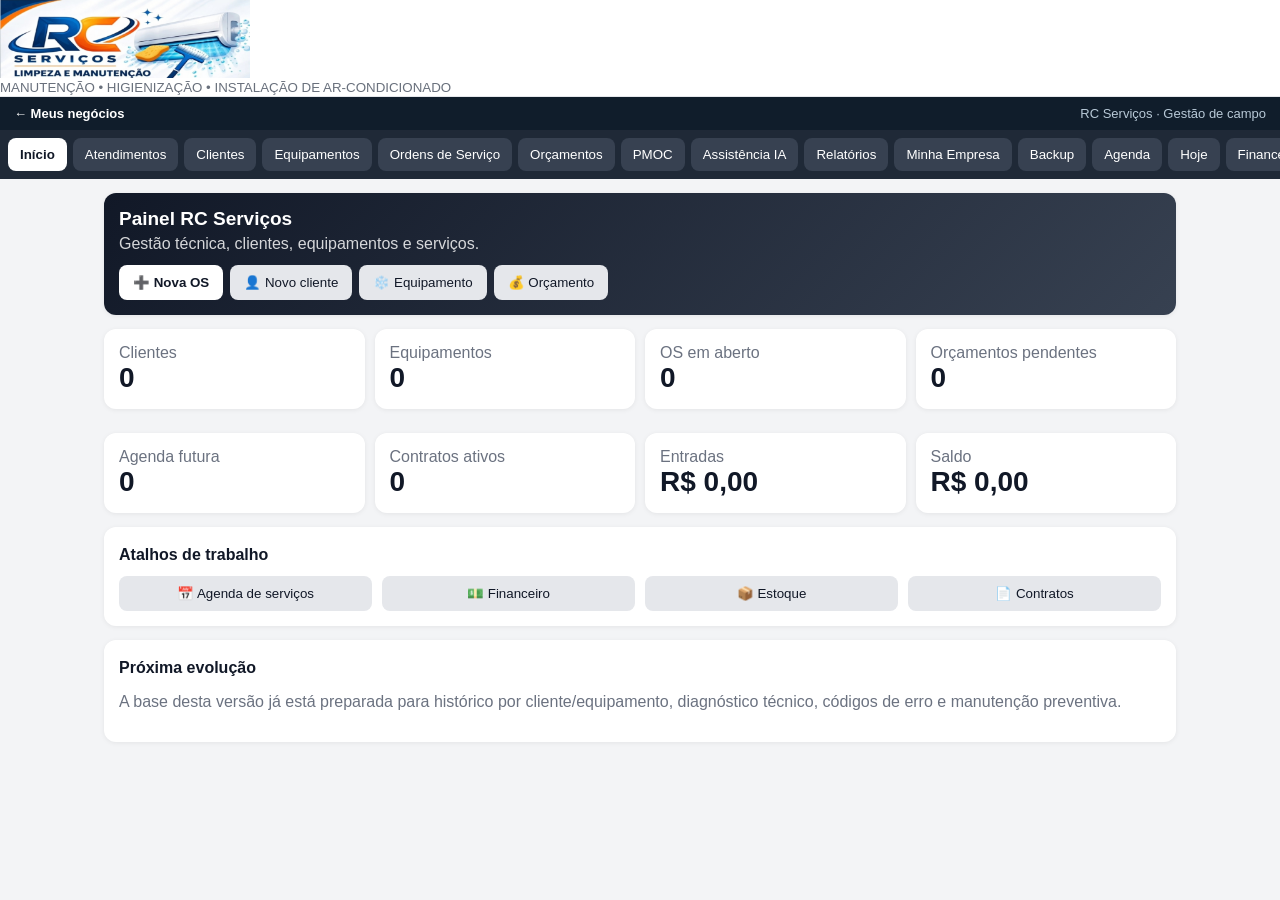
==== apps/rc-servicos/web/index.html @ 4938622d "Publica painel de negocios e RC Servicos" ====
<!doctype html>
<html lang="pt-BR">
<head>
<meta charset="utf-8">
<meta name="viewport" content="width=device-width,initial-scale=1,viewport-fit=cover">
<meta name="theme-color" content="#111827">
<link rel="manifest" href="../../web/manifest.webmanifest">
<title>RC Serviços | Gestão de campo</title>
<link rel="stylesheet" href="app.css">
</head>
<body>
<header><div class="brand"><img src="assets/logo.jpg" style="width:250px;max-height:112px;height:auto;object-fit:contain;object-position:left center;vertical-align:middle" alt="RC Serviços"></div><small>MANUTENÇÃO • HIGIENIZAÇÃO • INSTALAÇÃO DE AR-CONDICIONADO</small></header>
<div class="workspace-bar"><a href="../../../index.html" aria-label="Voltar aos negócios">← Meus negócios</a><span>RC Serviços · Gestão de campo</span></div>
<nav id="nav" aria-label="Seções do RC Serviços"></nav>
<main id="app"></main>
<script src="app.js" defer></script>
<script src="improvements.js" defer></script>
</body></html>
---- apps/rc-servicos/web/app.css ----
*{box-sizing:border-box}body{margin:0;font-family:Arial,Helvetica,sans-serif;background:#f3f4f6;color:#111827}
.workspace-bar{display:flex;justify-content:space-between;gap:12px;align-items:center;background:#101d2b;color:#fff;padding:9px 14px;font-size:13px}.workspace-bar a{color:#fff;text-decoration:none;font-weight:700}.workspace-bar a:hover,.workspace-bar a:focus-visible{text-decoration:underline}.workspace-bar span{color:#b8c9d7}
header{background:#fff;color:#111827;padding:0;position:sticky;top:0;z-index:5;border-bottom:1px solid #e5e7eb}
header .brand{font-size:20px;font-weight:800;display:block;width:100%}header .brand img{display:block;width:100%;height:auto;max-height:none;object-fit:fill;object-position:center center}header small{opacity:.75;color:#374151}
nav{display:flex;overflow:auto;gap:6px;background:#1f2937;padding:8px}
nav button{border:0;background:#374151;color:#fff;padding:9px 12px;border-radius:8px;white-space:nowrap}
nav button.active{background:#fff;color:#111827;font-weight:700}
main{max-width:1100px;margin:auto;padding:14px}
.card{background:#fff;border-radius:12px;padding:15px;margin-bottom:14px;box-shadow:0 1px 5px #0001}
.grid{display:grid;grid-template-columns:repeat(auto-fit,minmax(220px,1fr));gap:10px}
h2,h3{margin:4px 0 12px}.muted{color:#6b7280}.stat{font-size:28px;font-weight:800}
label{font-size:12px;font-weight:700;color:#374151;display:block;margin:8px 0 4px}
input,select,textarea{width:100%;padding:10px;position:relative;z-index:2;touch-action:manipulation;-webkit-user-select:text;user-select:text;border:1px solid #d1d5db;border-radius:8px;font:inherit;background:#fff}
textarea{min-height:80px;resize:vertical}
button.primary{background:#111827;color:#fff;border:0;border-radius:8px;padding:10px 14px;font-weight:700}
button.secondary{background:#e5e7eb;color:#111827;border:0;border-radius:8px;padding:10px 14px}
button.danger{background:#fee2e2;color:#991b1b;border:0;border-radius:8px;padding:8px 10px}
.actions{display:flex;flex-wrap:wrap;gap:7px;margin-top:12px}
table{width:100%;border-collapse:collapse;font-size:13px}th,td{padding:9px;border-bottom:1px solid #e5e7eb;text-align:left;vertical-align:top}
.badge{display:inline-block;padding:4px 7px;border-radius:999px;background:#e5e7eb;font-size:11px}
.check{display:flex;gap:8px;align-items:center;padding:7px 0;border-bottom:1px solid #eee}.check input{width:auto}
.hidden{display:none!important}
#signature{width:100%;height:150px;border:1px dashed #9ca3af;border-radius:8px;background:#fff;touch-action:none}
.photoGrid{display:grid;grid-template-columns:repeat(auto-fill,minmax(130px,1fr));gap:8px;margin-top:8px}.photoGrid img{width:100%;height:120px;object-fit:cover;border-radius:8px;border:1px solid #ddd}
@media print{header,nav,.no-print{display:none!important}body{background:#fff}.card{box-shadow:none;border:1px solid #ddd}}


.card h2{font-size:19px}.card h3{font-size:16px}
@media(max-width:600px){main{padding:9px}.card{padding:12px}nav button{padding:8px 10px;font-size:12px}}

.relatorio-financeiro{background:#fff;color:#111;width:100%;max-width:none}.rf-logo{display:block;width:100%;max-width:none;height:auto;max-height:none;object-fit:contain;object-position:center top;margin:0 0 14px}.rf-identidade{display:block;width:100%}.rf-titulo{flex:1}.rf-cabecalho{display:flex;justify-content:space-between;align-items:flex-start;border-bottom:2px solid #222;padding-bottom:14px;margin:20px 0}.rf-cabecalho h1{margin:0 0 8px;font-size:24px}.rf-cabecalho h2{margin:0 0 8px;font-size:18px}.rf-cabecalho p{margin:4px 0}.rf-gerado{font-size:12px;color:#666}.rf-resumo{display:grid;grid-template-columns:repeat(4,1fr);gap:12px;margin:20px 0}.rf-resumo>div{border:1px solid #222;border-radius:8px;padding:14px}.rf-resumo small{display:block;color:#666}.rf-resumo strong{display:block;font-size:18px;margin-top:6px}.rf-tabela{overflow-x:auto}.rf-tabela table{width:100%;border-collapse:collapse}.rf-tabela th,.rf-tabela td{border:1px solid #222;padding:8px;text-align:left}.rf-tabela th{background:#eee}.rf-tabela td:last-child{text-align:right}@media print{body{background:#fff!important}.no-print{display:none!important}.relatorio-financeiro{box-shadow:none!important;border:1px solid #222!important;margin:0!important;padding:12px!important}.rf-resumo{grid-template-columns:repeat(4,1fr)}table{font-size:11px}}
@media(max-width:600px){header .brand img{width:100%;height:auto}.rf-logo{width:100%;max-width:100%;height:auto}.rf-identidade{gap:10px}.rf-cabecalho{flex-direction:column}.rf-gerado{margin-top:6px}}

.os-print-page{background:#fff;color:#111;border:1.5px solid #222;padding:22px;margin:0 auto;max-width:1000px;font-family:Arial,Helvetica,sans-serif}.os-print-page .docHeader{display:block;width:100%;margin:0 0 18px;border-bottom:2px solid #111;padding:0 0 10px}.os-print-page .docHeader img{display:block;width:100%;height:auto;max-width:none;max-height:none;object-fit:contain;object-position:center top;margin:0 0 12px}.os-print-page h2{border-bottom:1px solid #222;padding-bottom:5px}.os-print-page table{width:100%;border-collapse:collapse;border:1px solid #222}.os-print-page th,.os-print-page td{border:1px solid #222;padding:7px;text-align:left}.os-print-page .box{border:1px solid #222;padding:10px;margin:10px 0}.os-print-page .sig{max-width:280px;height:100px;border:1px solid #222}@media print{body{background:#fff!important}.no-print{display:none!important}.os-print-page{max-width:none;margin:0;border:1.5px solid #222;padding:18px;box-shadow:none!important}.os-print-page .docHeader img{width:100%}}

.rc-cal-head{display:grid;grid-template-columns:repeat(7,1fr);gap:4px;margin:10px 0 4px;text-align:center}.rc-cal{display:grid;grid-template-columns:repeat(7,1fr);gap:4px}.rc-cal-day{min-height:92px;border:1px solid #ddd;border-radius:8px;padding:7px;cursor:pointer;background:#fff}.rc-cal-day:hover,.rc-cal-day.selected{outline:2px solid #222}.rc-cal-day.today{box-shadow:inset 0 0 0 2px #777}.rc-cal-day.empty{background:#f7f7f7;cursor:default}.rc-cal-dot{display:block;font-size:11px;white-space:nowrap;overflow:hidden;text-overflow:ellipsis;margin-top:4px;padding:2px 4px;border-radius:4px;background:#eee}.rc-cal-dot.done{opacity:.65;text-decoration:line-through}.rc-cal-dot.cancel{opacity:.45}.rc-agenda-item{display:flex;justify-content:space-between;gap:12px;align-items:center;border:1px solid #ddd;border-radius:10px;padding:12px;margin:8px 0}.rc-agenda-item .actions{flex-shrink:0}@media(max-width:700px){.rc-cal-day{min-height:68px;padding:4px;font-size:12px}.rc-cal-dot{font-size:9px}.rc-agenda-item{align-items:flex-start;flex-direction:column}.rc-agenda-item .actions{width:100%}.rc-agenda-item .actions button{margin-bottom:4px}}
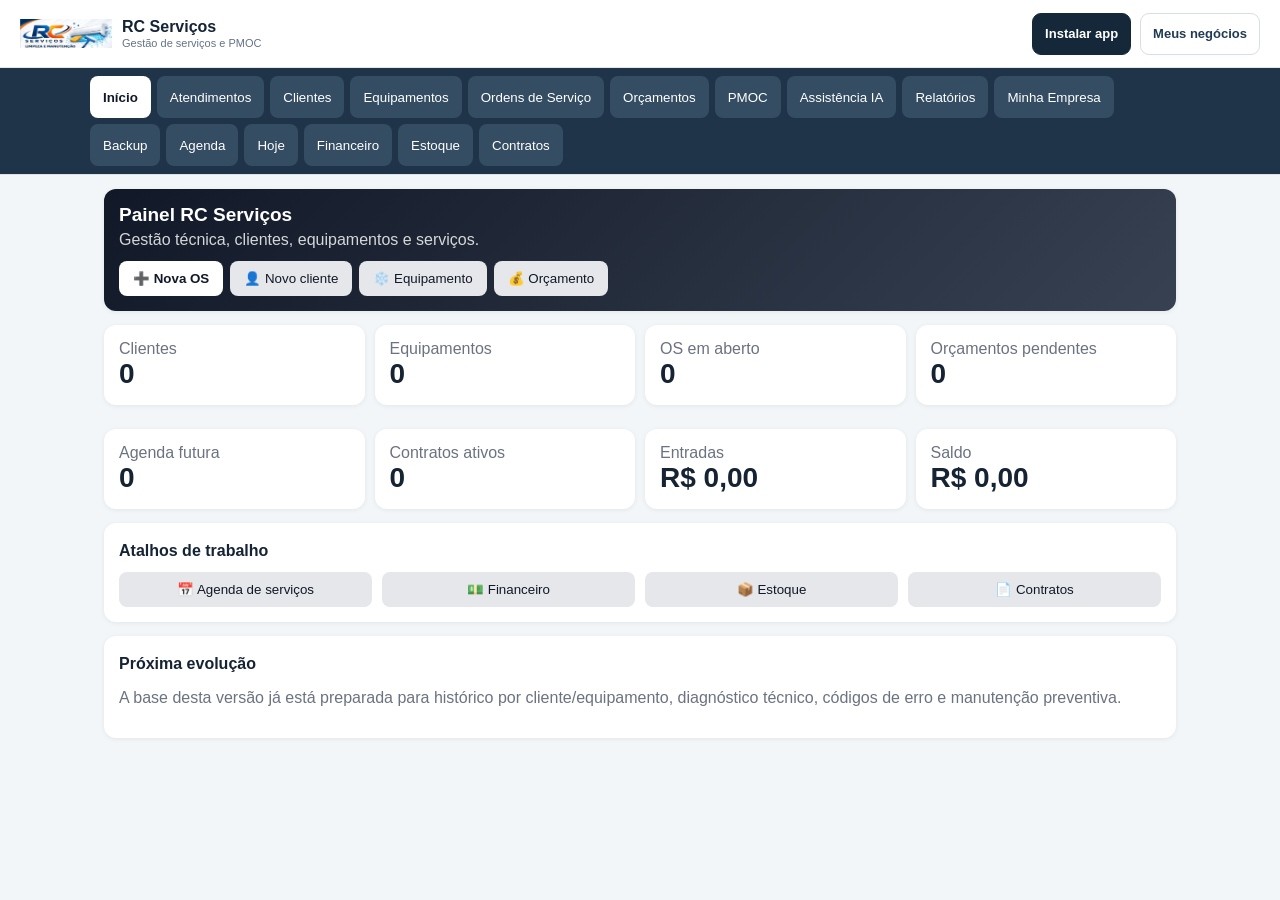
==== commit b209ca52: "Melhora navegação e oferece HTML offline e PWA" ====
--- a/apps/rc-servicos/web/index.html
+++ b/apps/rc-servicos/web/index.html
@@ -4,15 +4,17 @@
 <meta charset="utf-8">
 <meta name="viewport" content="width=device-width,initial-scale=1,viewport-fit=cover">
 <meta name="theme-color" content="#111827">
-<link rel="manifest" href="../../web/manifest.webmanifest">
+<link rel="manifest" href="manifest.webmanifest?v=5">
 <title>RC Serviços | Gestão de campo</title>
-<link rel="stylesheet" href="app.css">
+<link rel="stylesheet" href="app.css?v=5">
 </head>
 <body>
-<header><div class="brand"><img src="assets/logo.jpg" style="width:250px;max-height:112px;height:auto;object-fit:contain;object-position:left center;vertical-align:middle" alt="RC Serviços"></div><small>MANUTENÇÃO • HIGIENIZAÇÃO • INSTALAÇÃO DE AR-CONDICIONADO</small></header>
-<div class="workspace-bar"><a href="../../../index.html" aria-label="Voltar aos negócios">← Meus negócios</a><span>RC Serviços · Gestão de campo</span></div>
+<a class="skip-link" href="#app">Pular para o conteúdo</a>
+<header class="app-header"><div class="brand"><img src="assets/logo.jpg" width="92" height="46" fetchpriority="high" alt=""><div class="brand-copy"><strong>RC Serviços</strong><small>Gestão de serviços e PMOC</small></div></div><div class="header-actions"><button type="button" class="install-action" id="rc-install">Instalar app</button><a class="business-link" href="../../../index.html">Meus negócios</a></div></header>
+<div id="rc-install-message" class="install-message" role="status" aria-live="polite" hidden></div>
 <nav id="nav" aria-label="Seções do RC Serviços"></nav>
 <main id="app"></main>
-<script src="app.js" defer></script>
-<script src="improvements.js" defer></script>
+<script src="brand-assets.js?v=5" defer></script>
+<script src="app.js?v=5" defer></script>
+<script src="improvements.js?v=5" defer></script>
 </body></html>
--- a/apps/rc-servicos/web/app.css
+++ b/apps/rc-servicos/web/app.css
@@ -1,9 +1,8 @@
-*{box-sizing:border-box}body{margin:0;font-family:Arial,Helvetica,sans-serif;background:#f3f4f6;color:#111827}
-.workspace-bar{display:flex;justify-content:space-between;gap:12px;align-items:center;background:#101d2b;color:#fff;padding:9px 14px;font-size:13px}.workspace-bar a{color:#fff;text-decoration:none;font-weight:700}.workspace-bar a:hover,.workspace-bar a:focus-visible{text-decoration:underline}.workspace-bar span{color:#b8c9d7}
-header{background:#fff;color:#111827;padding:0;position:sticky;top:0;z-index:5;border-bottom:1px solid #e5e7eb}
-header .brand{font-size:20px;font-weight:800;display:block;width:100%}header .brand img{display:block;width:100%;height:auto;max-height:none;object-fit:fill;object-position:center center}header small{opacity:.75;color:#374151}
-nav{display:flex;overflow:auto;gap:6px;background:#1f2937;padding:8px}
-nav button{border:0;background:#374151;color:#fff;padding:9px 12px;border-radius:8px;white-space:nowrap}
+*{box-sizing:border-box}body{margin:0;font-family:Arial,Helvetica,sans-serif;background:#f3f6f8;color:#152333}
+header.app-header{background:#fff;color:#152333;padding:10px 20px;position:sticky;top:0;z-index:10;border-bottom:1px solid #e1e7eb;display:flex;align-items:center;justify-content:space-between;gap:14px;min-height:68px;padding-top:max(10px,env(safe-area-inset-top))}
+.brand{display:flex;align-items:center;gap:10px;min-width:0}.brand img{display:block;width:92px;height:46px;object-fit:contain;flex:none}.brand-copy{display:grid;gap:2px;min-width:0}.brand-copy strong{font-size:16px;line-height:1.1;white-space:nowrap}.brand-copy small{font-size:11px;color:#647385;white-space:nowrap;overflow:hidden;text-overflow:ellipsis}.header-actions{display:flex;align-items:center;gap:9px;flex:none}.header-actions a,.header-actions button{font:inherit;font-size:13px;font-weight:700;text-decoration:none;border-radius:9px;padding:10px 12px;min-height:42px;display:inline-flex;align-items:center;justify-content:center;white-space:nowrap}.install-action{background:#14283a;color:#fff;border:1px solid #14283a}.business-link{border:1px solid #d6dfe6;color:#213c52;background:#fff}.skip-link{position:fixed;left:12px;top:-80px;z-index:30;background:#fff;padding:9px;border-radius:8px}.skip-link:focus{top:8px}.install-message{margin:12px auto 0;max-width:1100px;padding:13px 16px;background:#fff7e8;border:1px solid #e1c896;border-radius:10px;color:#5c4627;line-height:1.5}.install-message[hidden]{display:none}.install-message a{font-weight:700;color:#3d5f7b}
+nav{background:#1f3448;padding:8px max(12px,calc((100vw - 1100px)/2));border-bottom:1px solid #dce3e8}.nav-list{display:flex;flex-wrap:wrap;gap:6px}.nav-mobile{display:none}
+nav button{border:0;background:#354d63;color:#fff;padding:10px 13px;border-radius:8px;white-space:nowrap;min-height:42px;cursor:pointer}
 nav button.active{background:#fff;color:#111827;font-weight:700}
 main{max-width:1100px;margin:auto;padding:14px}
 .card{background:#fff;border-radius:12px;padding:15px;margin-bottom:14px;box-shadow:0 1px 5px #0001}
@@ -26,11 +25,12 @@
 
 
 .card h2{font-size:19px}.card h3{font-size:16px}
-@media(max-width:600px){main{padding:9px}.card{padding:12px}nav button{padding:8px 10px;font-size:12px}}
+@media(max-width:600px){main{padding:12px}.card{padding:14px}header.app-header{padding:8px 12px;gap:8px}.brand img{width:62px;height:40px}.brand-copy strong{font-size:14px}.brand-copy small{font-size:10px}.header-actions{gap:5px}.header-actions a,.header-actions button{font-size:11px;padding:8px;min-height:40px}.nav-list{display:none}.nav-mobile{display:block}.nav-mobile label{display:block;margin:0 0 5px;color:#dce7ee}.nav-mobile select{width:100%;min-height:45px;font-weight:700;background:#fff;color:#152333}.install-message{margin:8px 12px}}
 
 .relatorio-financeiro{background:#fff;color:#111;width:100%;max-width:none}.rf-logo{display:block;width:100%;max-width:none;height:auto;max-height:none;object-fit:contain;object-position:center top;margin:0 0 14px}.rf-identidade{display:block;width:100%}.rf-titulo{flex:1}.rf-cabecalho{display:flex;justify-content:space-between;align-items:flex-start;border-bottom:2px solid #222;padding-bottom:14px;margin:20px 0}.rf-cabecalho h1{margin:0 0 8px;font-size:24px}.rf-cabecalho h2{margin:0 0 8px;font-size:18px}.rf-cabecalho p{margin:4px 0}.rf-gerado{font-size:12px;color:#666}.rf-resumo{display:grid;grid-template-columns:repeat(4,1fr);gap:12px;margin:20px 0}.rf-resumo>div{border:1px solid #222;border-radius:8px;padding:14px}.rf-resumo small{display:block;color:#666}.rf-resumo strong{display:block;font-size:18px;margin-top:6px}.rf-tabela{overflow-x:auto}.rf-tabela table{width:100%;border-collapse:collapse}.rf-tabela th,.rf-tabela td{border:1px solid #222;padding:8px;text-align:left}.rf-tabela th{background:#eee}.rf-tabela td:last-child{text-align:right}@media print{body{background:#fff!important}.no-print{display:none!important}.relatorio-financeiro{box-shadow:none!important;border:1px solid #222!important;margin:0!important;padding:12px!important}.rf-resumo{grid-template-columns:repeat(4,1fr)}table{font-size:11px}}
-@media(max-width:600px){header .brand img{width:100%;height:auto}.rf-logo{width:100%;max-width:100%;height:auto}.rf-identidade{gap:10px}.rf-cabecalho{flex-direction:column}.rf-gerado{margin-top:6px}}
+@media(max-width:600px){.rf-logo{width:100%;max-width:100%;height:auto}.rf-identidade{gap:10px}.rf-cabecalho{flex-direction:column}.rf-gerado{margin-top:6px}}
 
 .os-print-page{background:#fff;color:#111;border:1.5px solid #222;padding:22px;margin:0 auto;max-width:1000px;font-family:Arial,Helvetica,sans-serif}.os-print-page .docHeader{display:block;width:100%;margin:0 0 18px;border-bottom:2px solid #111;padding:0 0 10px}.os-print-page .docHeader img{display:block;width:100%;height:auto;max-width:none;max-height:none;object-fit:contain;object-position:center top;margin:0 0 12px}.os-print-page h2{border-bottom:1px solid #222;padding-bottom:5px}.os-print-page table{width:100%;border-collapse:collapse;border:1px solid #222}.os-print-page th,.os-print-page td{border:1px solid #222;padding:7px;text-align:left}.os-print-page .box{border:1px solid #222;padding:10px;margin:10px 0}.os-print-page .sig{max-width:280px;height:100px;border:1px solid #222}@media print{body{background:#fff!important}.no-print{display:none!important}.os-print-page{max-width:none;margin:0;border:1.5px solid #222;padding:18px;box-shadow:none!important}.os-print-page .docHeader img{width:100%}}
 
 .rc-cal-head{display:grid;grid-template-columns:repeat(7,1fr);gap:4px;margin:10px 0 4px;text-align:center}.rc-cal{display:grid;grid-template-columns:repeat(7,1fr);gap:4px}.rc-cal-day{min-height:92px;border:1px solid #ddd;border-radius:8px;padding:7px;cursor:pointer;background:#fff}.rc-cal-day:hover,.rc-cal-day.selected{outline:2px solid #222}.rc-cal-day.today{box-shadow:inset 0 0 0 2px #777}.rc-cal-day.empty{background:#f7f7f7;cursor:default}.rc-cal-dot{display:block;font-size:11px;white-space:nowrap;overflow:hidden;text-overflow:ellipsis;margin-top:4px;padding:2px 4px;border-radius:4px;background:#eee}.rc-cal-dot.done{opacity:.65;text-decoration:line-through}.rc-cal-dot.cancel{opacity:.45}.rc-agenda-item{display:flex;justify-content:space-between;gap:12px;align-items:center;border:1px solid #ddd;border-radius:10px;padding:12px;margin:8px 0}.rc-agenda-item .actions{flex-shrink:0}@media(max-width:700px){.rc-cal-day{min-height:68px;padding:4px;font-size:12px}.rc-cal-dot{font-size:9px}.rc-agenda-item{align-items:flex-start;flex-direction:column}.rc-agenda-item .actions{width:100%}.rc-agenda-item .actions button{margin-bottom:4px}}
+button,a,select{touch-action:manipulation}button:hover,.install-action:hover{filter:brightness(1.08)}.business-link:hover{background:#eff4f7}button:focus-visible,a:focus-visible,select:focus-visible,input:focus-visible,textarea:focus-visible{outline:3px solid #c8863e;outline-offset:2px}.card{max-width:100%;overflow-x:auto}main{min-width:0}main table{min-width:520px}.stat{font-variant-numeric:tabular-nums}@media print{.app-header,nav,.install-message,.skip-link{display:none!important}}
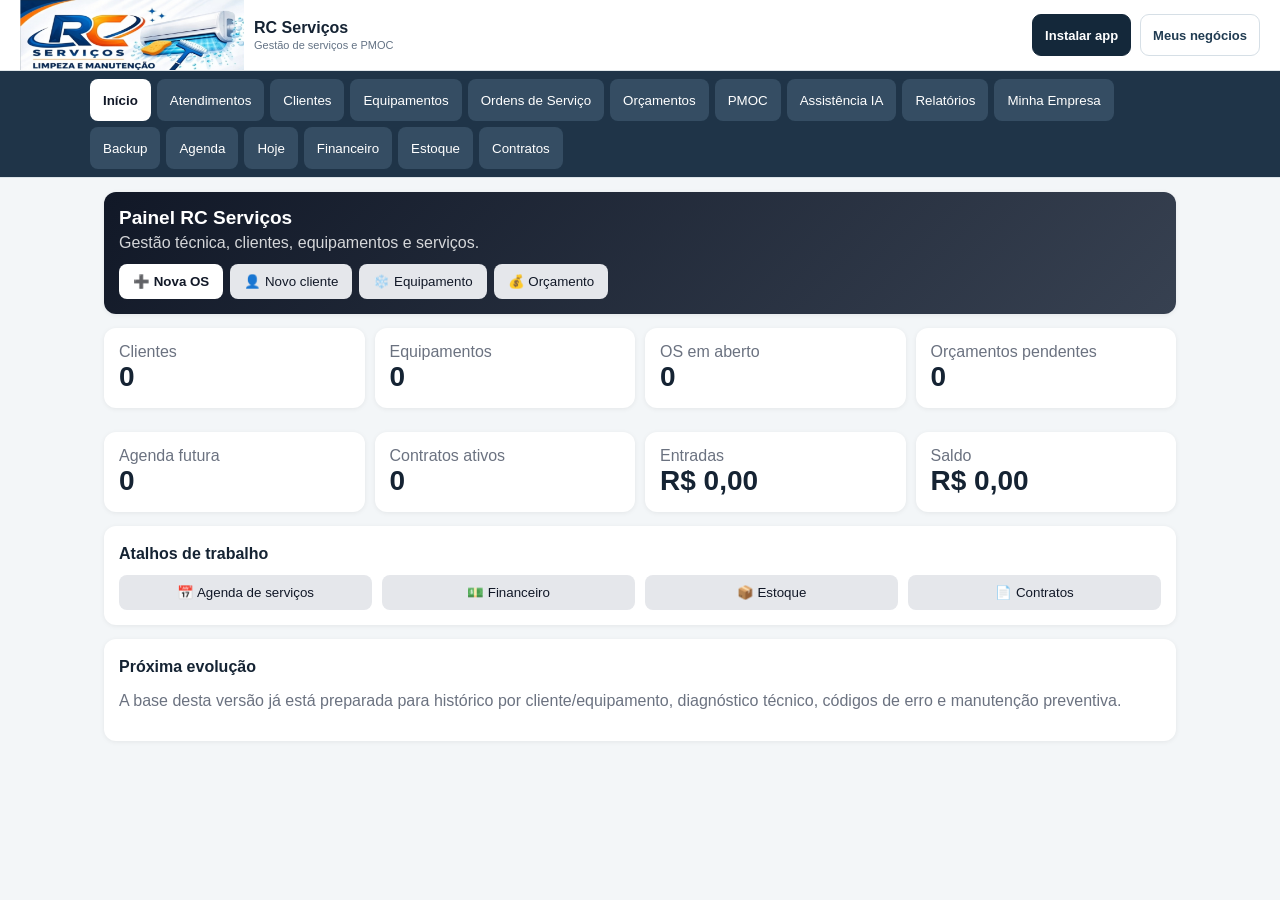
==== commit 2d47d705: "Amplia logo RC Serviços em desktop e celular" ====
--- a/apps/rc-servicos/web/index.html
+++ b/apps/rc-servicos/web/index.html
@@ -6,11 +6,11 @@
 <meta name="theme-color" content="#111827">
 <link rel="manifest" href="manifest.webmanifest?v=5">
 <title>RC Serviços | Gestão de campo</title>
-<link rel="stylesheet" href="app.css?v=5">
+<link rel="stylesheet" href="app.css?v=6">
 </head>
 <body>
 <a class="skip-link" href="#app">Pular para o conteúdo</a>
-<header class="app-header"><div class="brand"><img src="assets/logo.jpg" width="92" height="46" fetchpriority="high" alt=""><div class="brand-copy"><strong>RC Serviços</strong><small>Gestão de serviços e PMOC</small></div></div><div class="header-actions"><button type="button" class="install-action" id="rc-install">Instalar app</button><a class="business-link" href="../../../index.html">Meus negócios</a></div></header>
+<header class="app-header"><div class="brand"><img src="assets/logo.jpg" width="224" height="70" fetchpriority="high" alt="RC Serviços — Limpeza e Manutenção"><div class="brand-copy"><strong>RC Serviços</strong><small>Gestão de serviços e PMOC</small></div></div><div class="header-actions"><button type="button" class="install-action" id="rc-install">Instalar app</button><a class="business-link" href="../../../index.html">Meus negócios</a></div></header>
 <div id="rc-install-message" class="install-message" role="status" aria-live="polite" hidden></div>
 <nav id="nav" aria-label="Seções do RC Serviços"></nav>
 <main id="app"></main>
--- a/apps/rc-servicos/web/app.css
+++ b/apps/rc-servicos/web/app.css
@@ -1,6 +1,6 @@
 *{box-sizing:border-box}body{margin:0;font-family:Arial,Helvetica,sans-serif;background:#f3f6f8;color:#152333}
-header.app-header{background:#fff;color:#152333;padding:10px 20px;position:sticky;top:0;z-index:10;border-bottom:1px solid #e1e7eb;display:flex;align-items:center;justify-content:space-between;gap:14px;min-height:68px;padding-top:max(10px,env(safe-area-inset-top))}
-.brand{display:flex;align-items:center;gap:10px;min-width:0}.brand img{display:block;width:92px;height:46px;object-fit:contain;flex:none}.brand-copy{display:grid;gap:2px;min-width:0}.brand-copy strong{font-size:16px;line-height:1.1;white-space:nowrap}.brand-copy small{font-size:11px;color:#647385;white-space:nowrap;overflow:hidden;text-overflow:ellipsis}.header-actions{display:flex;align-items:center;gap:9px;flex:none}.header-actions a,.header-actions button{font:inherit;font-size:13px;font-weight:700;text-decoration:none;border-radius:9px;padding:10px 12px;min-height:42px;display:inline-flex;align-items:center;justify-content:center;white-space:nowrap}.install-action{background:#14283a;color:#fff;border:1px solid #14283a}.business-link{border:1px solid #d6dfe6;color:#213c52;background:#fff}.skip-link{position:fixed;left:12px;top:-80px;z-index:30;background:#fff;padding:9px;border-radius:8px}.skip-link:focus{top:8px}.install-message{margin:12px auto 0;max-width:1100px;padding:13px 16px;background:#fff7e8;border:1px solid #e1c896;border-radius:10px;color:#5c4627;line-height:1.5}.install-message[hidden]{display:none}.install-message a{font-weight:700;color:#3d5f7b}
+header.app-header{background:#fff;color:#152333;padding:0 20px;position:sticky;top:0;z-index:10;border-bottom:1px solid #e1e7eb;display:flex;align-items:center;justify-content:space-between;gap:14px;min-height:70px;padding-top:env(safe-area-inset-top)}
+.brand{display:flex;align-items:center;gap:10px;min-width:0}.brand img{display:block;width:224px;height:auto;flex:none}.brand-copy{display:grid;gap:2px;min-width:0}.brand-copy strong{font-size:16px;line-height:1.1;white-space:nowrap}.brand-copy small{font-size:11px;color:#647385;white-space:nowrap;overflow:hidden;text-overflow:ellipsis}.header-actions{display:flex;align-items:center;gap:9px;flex:none}.header-actions a,.header-actions button{font:inherit;font-size:13px;font-weight:700;text-decoration:none;border-radius:9px;padding:10px 12px;min-height:42px;display:inline-flex;align-items:center;justify-content:center;white-space:nowrap}.install-action{background:#14283a;color:#fff;border:1px solid #14283a}.business-link{border:1px solid #d6dfe6;color:#213c52;background:#fff}.skip-link{position:fixed;left:12px;top:-80px;z-index:30;background:#fff;padding:9px;border-radius:8px}.skip-link:focus{top:8px}.install-message{margin:12px auto 0;max-width:1100px;padding:13px 16px;background:#fff7e8;border:1px solid #e1c896;border-radius:10px;color:#5c4627;line-height:1.5}.install-message[hidden]{display:none}.install-message a{font-weight:700;color:#3d5f7b}
 nav{background:#1f3448;padding:8px max(12px,calc((100vw - 1100px)/2));border-bottom:1px solid #dce3e8}.nav-list{display:flex;flex-wrap:wrap;gap:6px}.nav-mobile{display:none}
 nav button{border:0;background:#354d63;color:#fff;padding:10px 13px;border-radius:8px;white-space:nowrap;min-height:42px;cursor:pointer}
 nav button.active{background:#fff;color:#111827;font-weight:700}
@@ -25,7 +25,7 @@
 
 
 .card h2{font-size:19px}.card h3{font-size:16px}
-@media(max-width:600px){main{padding:12px}.card{padding:14px}header.app-header{padding:8px 12px;gap:8px}.brand img{width:62px;height:40px}.brand-copy strong{font-size:14px}.brand-copy small{font-size:10px}.header-actions{gap:5px}.header-actions a,.header-actions button{font-size:11px;padding:8px;min-height:40px}.nav-list{display:none}.nav-mobile{display:block}.nav-mobile label{display:block;margin:0 0 5px;color:#dce7ee}.nav-mobile select{width:100%;min-height:45px;font-weight:700;background:#fff;color:#152333}.install-message{margin:8px 12px}}
+@media(max-width:600px){main{padding:12px}.card{padding:14px}header.app-header{padding:env(safe-area-inset-top) 10px 0;gap:8px;min-height:0}.brand img{width:40vw;max-width:176px;height:auto}.brand-copy{display:none}.header-actions{gap:5px}.header-actions a,.header-actions button{font-size:11px;padding:8px;min-height:40px}.nav-list{display:none}.nav-mobile{display:block}.nav-mobile label{display:block;margin:0 0 5px;color:#dce7ee}.nav-mobile select{width:100%;min-height:45px;font-weight:700;background:#fff;color:#152333}.install-message{margin:8px 12px}}
 
 .relatorio-financeiro{background:#fff;color:#111;width:100%;max-width:none}.rf-logo{display:block;width:100%;max-width:none;height:auto;max-height:none;object-fit:contain;object-position:center top;margin:0 0 14px}.rf-identidade{display:block;width:100%}.rf-titulo{flex:1}.rf-cabecalho{display:flex;justify-content:space-between;align-items:flex-start;border-bottom:2px solid #222;padding-bottom:14px;margin:20px 0}.rf-cabecalho h1{margin:0 0 8px;font-size:24px}.rf-cabecalho h2{margin:0 0 8px;font-size:18px}.rf-cabecalho p{margin:4px 0}.rf-gerado{font-size:12px;color:#666}.rf-resumo{display:grid;grid-template-columns:repeat(4,1fr);gap:12px;margin:20px 0}.rf-resumo>div{border:1px solid #222;border-radius:8px;padding:14px}.rf-resumo small{display:block;color:#666}.rf-resumo strong{display:block;font-size:18px;margin-top:6px}.rf-tabela{overflow-x:auto}.rf-tabela table{width:100%;border-collapse:collapse}.rf-tabela th,.rf-tabela td{border:1px solid #222;padding:8px;text-align:left}.rf-tabela th{background:#eee}.rf-tabela td:last-child{text-align:right}@media print{body{background:#fff!important}.no-print{display:none!important}.relatorio-financeiro{box-shadow:none!important;border:1px solid #222!important;margin:0!important;padding:12px!important}.rf-resumo{grid-template-columns:repeat(4,1fr)}table{font-size:11px}}
 @media(max-width:600px){.rf-logo{width:100%;max-width:100%;height:auto}.rf-identidade{gap:10px}.rf-cabecalho{flex-direction:column}.rf-gerado{margin-top:6px}}
@@ -34,3 +34,4 @@
 
 .rc-cal-head{display:grid;grid-template-columns:repeat(7,1fr);gap:4px;margin:10px 0 4px;text-align:center}.rc-cal{display:grid;grid-template-columns:repeat(7,1fr);gap:4px}.rc-cal-day{min-height:92px;border:1px solid #ddd;border-radius:8px;padding:7px;cursor:pointer;background:#fff}.rc-cal-day:hover,.rc-cal-day.selected{outline:2px solid #222}.rc-cal-day.today{box-shadow:inset 0 0 0 2px #777}.rc-cal-day.empty{background:#f7f7f7;cursor:default}.rc-cal-dot{display:block;font-size:11px;white-space:nowrap;overflow:hidden;text-overflow:ellipsis;margin-top:4px;padding:2px 4px;border-radius:4px;background:#eee}.rc-cal-dot.done{opacity:.65;text-decoration:line-through}.rc-cal-dot.cancel{opacity:.45}.rc-agenda-item{display:flex;justify-content:space-between;gap:12px;align-items:center;border:1px solid #ddd;border-radius:10px;padding:12px;margin:8px 0}.rc-agenda-item .actions{flex-shrink:0}@media(max-width:700px){.rc-cal-day{min-height:68px;padding:4px;font-size:12px}.rc-cal-dot{font-size:9px}.rc-agenda-item{align-items:flex-start;flex-direction:column}.rc-agenda-item .actions{width:100%}.rc-agenda-item .actions button{margin-bottom:4px}}
 button,a,select{touch-action:manipulation}button:hover,.install-action:hover{filter:brightness(1.08)}.business-link:hover{background:#eff4f7}button:focus-visible,a:focus-visible,select:focus-visible,input:focus-visible,textarea:focus-visible{outline:3px solid #c8863e;outline-offset:2px}.card{max-width:100%;overflow-x:auto}main{min-width:0}main table{min-width:520px}.stat{font-variant-numeric:tabular-nums}@media print{.app-header,nav,.install-message,.skip-link{display:none!important}}
+@media(max-width:360px){.brand img{width:36vw;max-width:125px}.header-actions{gap:4px}.header-actions a,.header-actions button{font-size:10px;padding:6px;min-height:36px}}
